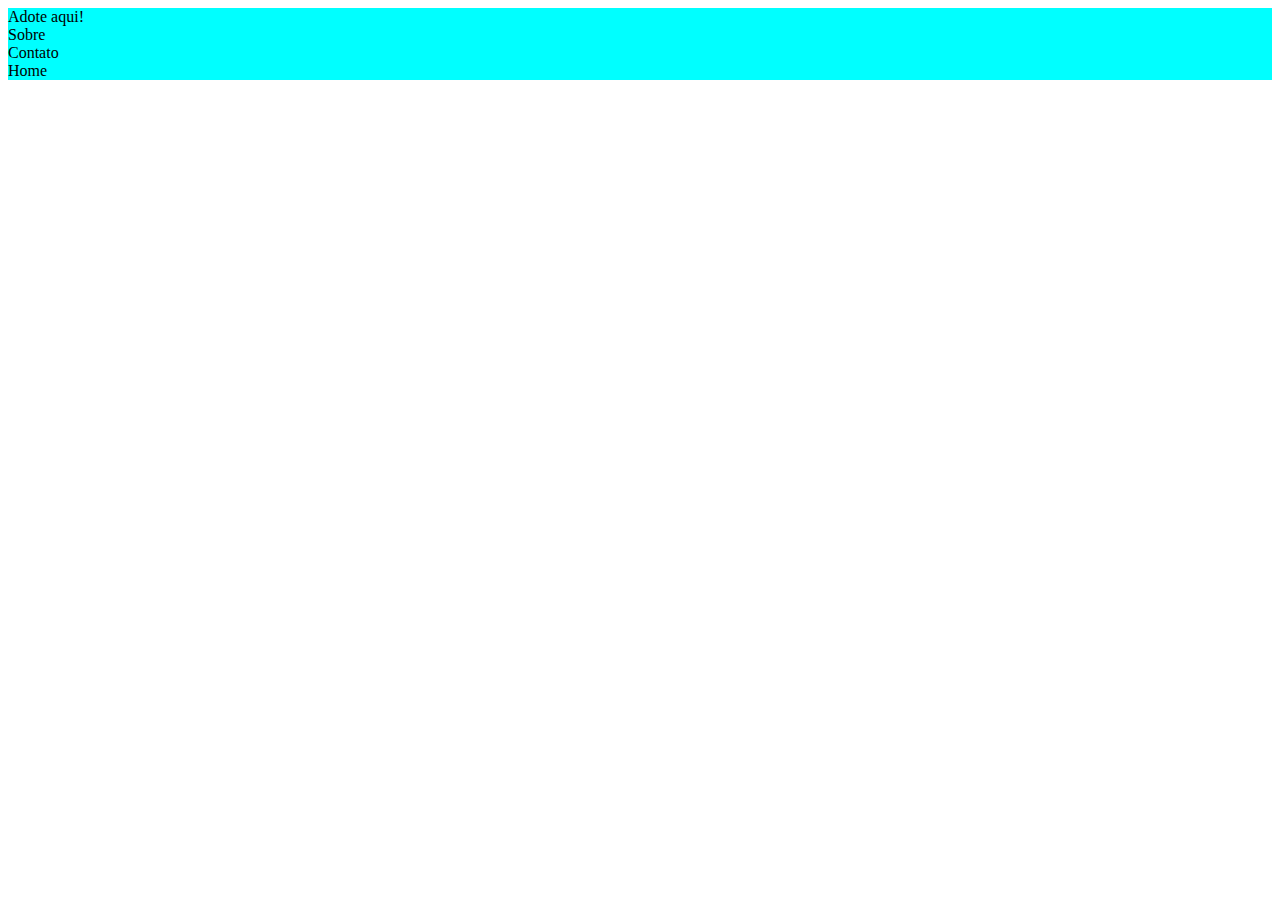
==== adote.html @ 02c7d461 "primeiro envio do projeto" ====
<!DOCTYPE html>
<html lang="pt-BR">
<head>
  <meta charset="UTF-8">
  <meta http-equiv="X-UA-Compatible" content="IE=edge">
  <meta name="viewport" content="width=device-width, initial-scale=1.0">
  <link rel="stylesheet" href="adote.css">
  <title>Adote+Resilia!</title>
</head>
<body>
<div class="flex-container"> 
  <div class="menuprin">Adote aqui! </div>
<div class="menusobre">Sobre</div>
<div class="menucont"> Contato</div>
<div class="menuhome"> Home</div>
</div>
</body>

</html>
---- adote.css ----
.flex-container { 

    background-color: cyan;
}
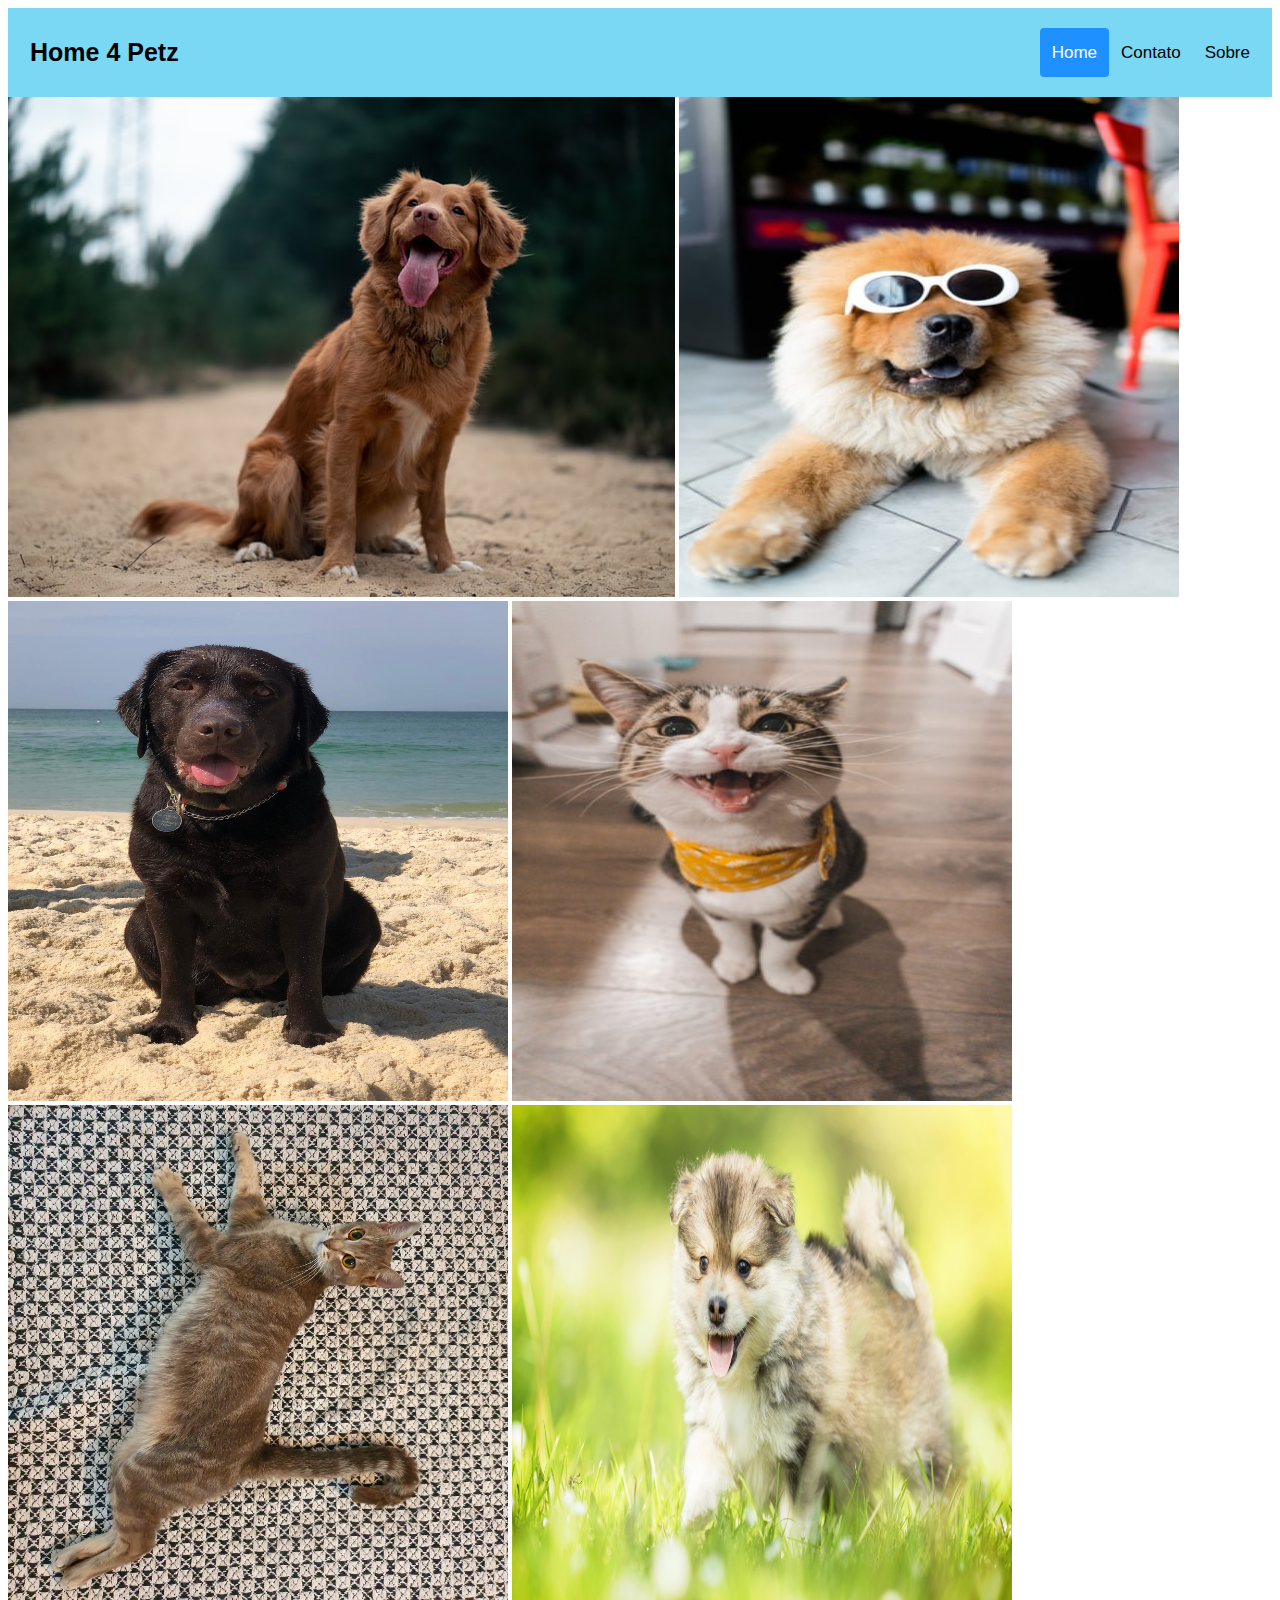
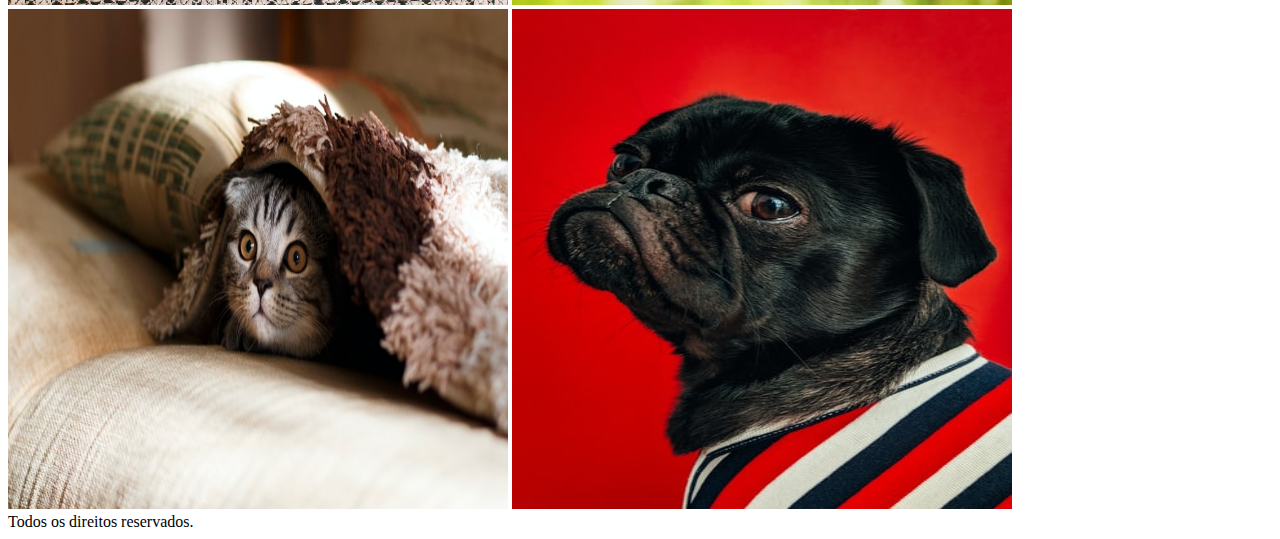
==== commit fe0df776: "atualizacoes e style" ====
--- a/adote.html
+++ b/adote.html
@@ -1,19 +1,35 @@
 <!DOCTYPE html>
 <html lang="pt-BR">
-<head>
-  <meta charset="UTF-8">
-  <meta http-equiv="X-UA-Compatible" content="IE=edge">
-  <meta name="viewport" content="width=device-width, initial-scale=1.0">
-  <link rel="stylesheet" href="adote.css">
-  <title>Adote+Resilia!</title>
-</head>
-<body>
-<div class="flex-container"> 
-  <div class="menuprin">Adote aqui! </div>
-<div class="menusobre">Sobre</div>
-<div class="menucont"> Contato</div>
-<div class="menuhome"> Home</div>
-</div>
-</body>
+  <head>
+    <meta charset="UTF-8" />
+    <meta http-equiv="X-UA-Compatible" content="IE=edge" />
+    <meta name="viewport" content="width=device-width, initial-scale=1.0" />
+    <link rel="stylesheet" href="adote.css" />
+    <title>Adote+Resilia!</title>
+  </head>
+  <body>
+    <div class="header">
+      <a href="#default" class="logo">Home 4 Petz</a>
+      <div class="header-right">
+        <a class="active" href="#home">Home</a>
+        <a href="#contact">Contato</a>
+        <a href="#about">Sobre</a>
+      </div>
+    </div>
 
-</html>+    <section class="galeria">
+      <div class="dogs">
+        <img src="/dog1.jpg" />
+        <img src="/dog2.jpg" height="500px" width="500px" />
+        <img src="/dog3.jpeg" height="500px" width="500px" />
+        <img src="/gato1.jpg" height="500px" width="500px" />
+        <img src="/gato2.jpeg" height="500px" width="500px" />
+        <img src="/doguinho.jpg" height="500px" width="500px" />
+        <img src="/cat3.jpg" height="500px" width="500px" />
+        <img src="/dog4.jpg" height="500px" width="500px" />
+      </div>
+    </section>
+
+    <footer>Todos os direitos reservados.</footer>
+  </body>
+</html>
--- a/adote.css
+++ b/adote.css
@@ -1,4 +1,50 @@
-.flex-container { 
+.header {
+  overflow: hidden;
+  background-color: #7ad8f5;
+  padding: 20px 10px;
+}
 
-    background-color: cyan;
-}+.header a {
+  float: left;
+  color: rgb(0, 0, 0);
+  text-align: center;
+  padding: 12px;
+  text-decoration: none;
+  font-size: 17px;
+  line-height: 25px;
+  border-radius: 4px;
+  font-family: "Segoe UI", Tahoma, Geneva, Verdana, sans-serif;
+}
+
+.header a.logo {
+  font-size: 25px;
+  font-weight: bold;
+}
+
+.header a:hover {
+  background-color: rgb(251, 253, 92);
+  color: black;
+}
+
+.header a.active {
+  background-color: dodgerblue;
+  color: white;
+}
+
+.header-right {
+  float: right;
+}
+
+@media screen and (max-width: 500px) {
+  .header a {
+    float: none;
+    display: block;
+    text-align: left;
+  }
+
+  .header-right {
+    float: none;
+  }
+
+}
+
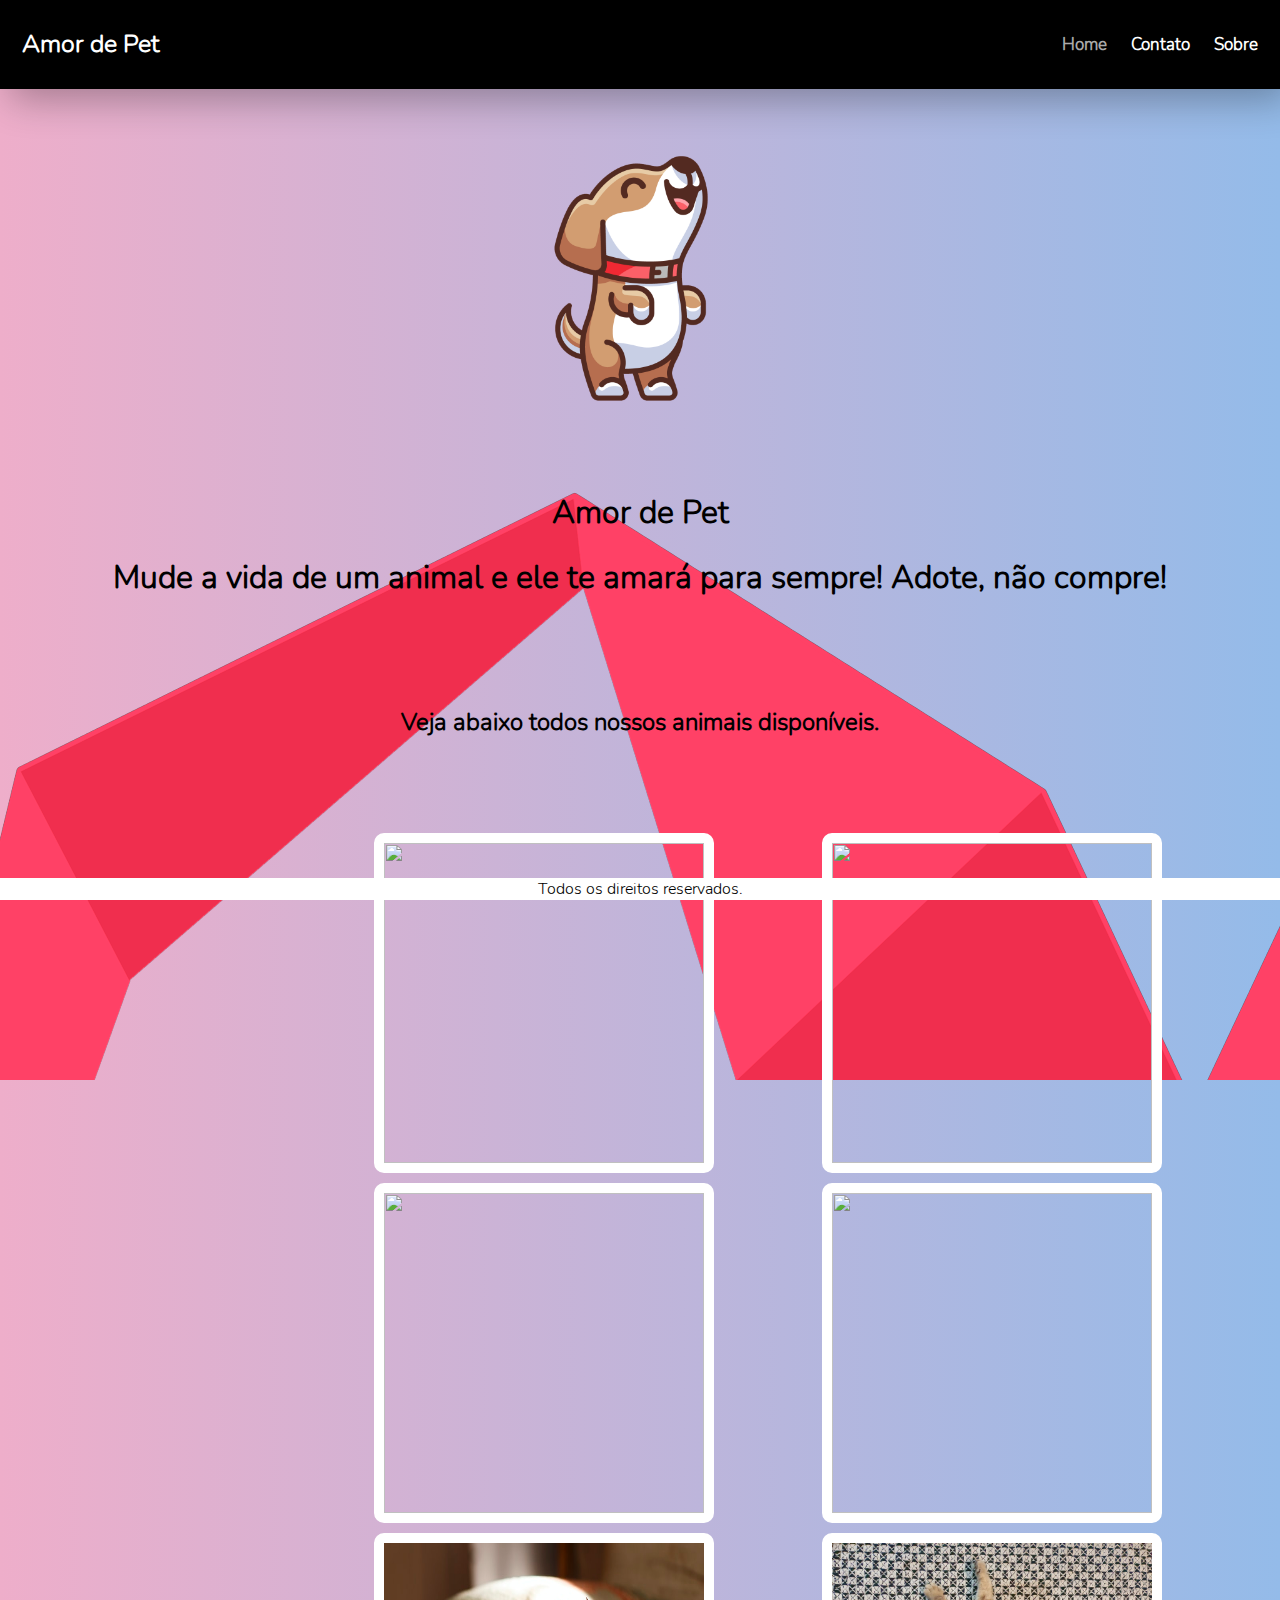
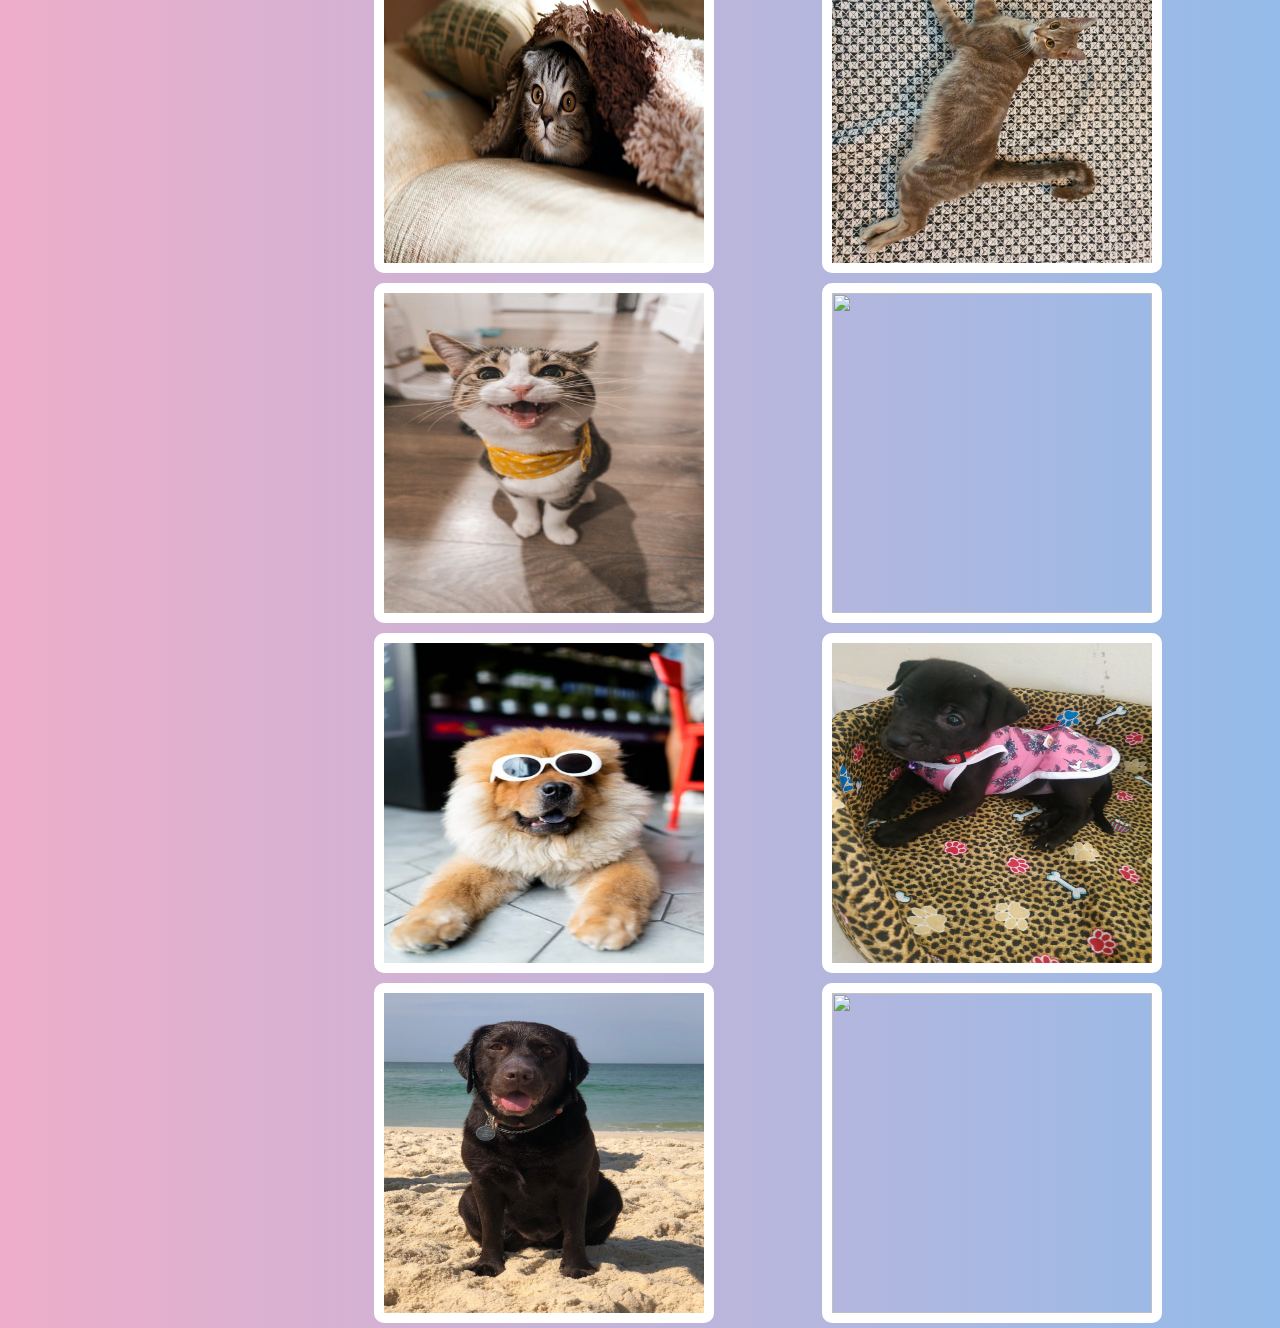
==== commit e802b221: "novas att" ====
--- a/adote.html
+++ b/adote.html
@@ -1,35 +1,165 @@
 <!DOCTYPE html>
 <html lang="pt-BR">
-  <head>
-    <meta charset="UTF-8" />
-    <meta http-equiv="X-UA-Compatible" content="IE=edge" />
-    <meta name="viewport" content="width=device-width, initial-scale=1.0" />
-    <link rel="stylesheet" href="adote.css" />
-    <title>Adote+Resilia!</title>
-  </head>
-  <body>
-    <div class="header">
-      <a href="#default" class="logo">Home 4 Petz</a>
-      <div class="header-right">
-        <a class="active" href="#home">Home</a>
-        <a href="#contact">Contato</a>
-        <a href="#about">Sobre</a>
-      </div>
-    </div>
+<head>
+<meta charset="UTF-8" />
+<meta http-equiv="X-UA-Compatible" content="IE=edge" />
+<meta name="viewport" content="width=device-width, initial-scale=1.0" />
+<link rel="stylesheet" href="adote.css" />
+<title>Amor de Pet</title>
+</head>
+<body> 
+  <div class="shape"> </div>
+<div class="header">
+<a href="#default" class="logo">Amor de Pet</a>
+<div class="header-right">
+<a class="active" href="#home">Home</a>
+<a href="#contact">Contato</a>
+<a href="#about">Sobre</a>
+</div>
+</div>
 
-    <section class="galeria">
-      <div class="dogs">
-        <img src="/dog1.jpg" />
-        <img src="/dog2.jpg" height="500px" width="500px" />
-        <img src="/dog3.jpeg" height="500px" width="500px" />
-        <img src="/gato1.jpg" height="500px" width="500px" />
-        <img src="/gato2.jpeg" height="500px" width="500px" />
-        <img src="/doguinho.jpg" height="500px" width="500px" />
-        <img src="/cat3.jpg" height="500px" width="500px" />
-        <img src="/dog4.jpg" height="500px" width="500px" />
-      </div>
-    </section>
+<div class="texto"> 
+<img src="/dogdog.png" width="500vw">
+<h1> Amor de Pet</h1>
 
-    <footer>Todos os direitos reservados.</footer>
-  </body>
+<h1> Mude a vida de um animal e ele te amará para sempre! Adote, não compre! </h1> <br> <br> <br>
+</div>
+<div class="subtitulo"> 
+<h2> Veja abaixo todos nossos animais disponíveis.</h2>
+</div>
+
+
+<div class="dogs">
+<div class="cachorro">
+<div class="imgContainer">
+<img src="https://instagram.fcgh22-1.fna.fbcdn.net/v/t51.2885-15/e35/s1080x1080/100977706_266803394400826_3587844320284734405_n.jpg?tp=1&_nc_ht=instagram.fcgh22-1.fna.fbcdn.net&_nc_cat=110&_nc_ohc=ct_ItQyxzmoAX9-WjtW&ccb=7-4&oh=7afb569a68bc91fb9bb3dcfed0466c72&oe=6088EA96&_nc_sid=86f79a" alt="" class="fotoCachorro">
+</div>
+<div class="dados">
+<span class="nome">Nome: Kael</span><br>
+<span class="idade">Idade: 2 anos</span><br>
+<span class="regiao">Região: Brooklyn</span>
+</div>
+</div>
+
+<div class="cachorro">
+<div class="imgContainer">
+<img src="https://instagram.fcgh22-1.fna.fbcdn.net/v/t51.2885-15/e35/c0.57.1080.1080a/s320x320/163983487_161074445769714_435438905993078_n.jpg?tp=1&_nc_ht=instagram.fcgh22-1.fna.fbcdn.net&_nc_cat=1&_nc_ohc=EUr_WCkHSy8AX9Dxv6Y&ccb=7-4&oh=5031e160256defe7d59d492501c0722c&oe=6088CC09&_nc_sid=86f79a" alt="" class="fotoCachorro">
+</div>
+<div class="dados">
+<span class="nome">Nome: Juninho</span><br>
+<span class="idade">Idade: 2 meses</span><br>
+<span class="regiao">Região: Vila Mariana</span>
+</div>
+</div>
+
+<div class="cachorro">
+<div class="imgContainer">
+<img src="https://scontent.fcgh22-1.fna.fbcdn.net/v/t1.15752-9/p1080x2048/163293097_3975735765840561_3136802893042866437_n.jpg?_nc_cat=104&ccb=1-3&_nc_sid=ae9488&_nc_eui2=AeE7o3nt60oub4jnzPyVypEqM0_7MukRiAozT_sy6RGICjxwkk-mymyxDnAvfiAQ2Dd2AmLFI7iiCx-pY7vZ3M12&_nc_ohc=cu-R0hwP4rEAX_TO0vg&_nc_ht=scontent.fcgh22-1.fna&tp=6&oh=12168ee0db03a6a62019403df863e3c4&oe=6083D141" alt="" class="fotoCachorro">
+</div>
+<div class="dados">
+<span class="nome">Nome: Billy</span><br>
+<span class="idade">Idade: 3 meses</span><br>
+<span class="regiao">Região: Brooklyn</span>
+</div>
+</div>
+
+<div class="cachorro">
+<div class="imgContainer">
+<img src="https://instagram.fcgh22-1.fna.fbcdn.net/v/t51.2885-15/e35/66865468_141075037102554_1334070897389218769_n.jpg?tp=1&_nc_ht=instagram.fcgh22-1.fna.fbcdn.net&_nc_cat=106&_nc_ohc=0SLSJVIjMD4AX-trt1A&ccb=7-4&oh=df32c8578e2df1f1ad25e61a44c66d1c&oe=60863242&_nc_sid=83d603" alt="" class="fotoCachorro">
+</div>
+<div class="dados">
+<span class="nome">Nome: Lina</span><br>
+<span class="idade">Idade: 2 anos</span><br>
+<span class="regiao">Região: Brooklyn</span>
+</div>
+</div>
+
+<div class="cachorro">
+<div class="imgContainer">
+<img src="/cat3.jpg"  alt="" class="fotoCachorro">
+</div>
+<div class="dados">
+<span class="nome">Nome: Fausto</span><br>
+<span class="idade">Idade: 3 anos</span><br>
+<span class="regiao">Região: Moema</span>
+</div>
+</div>
+<div class="cachorro">
+<div class="imgContainer">
+<img src="/gato2.jpeg" alt="" class="fotoCachorro">
+</div>
+<div class="dados">
+<span class="nome">Nome: Morgana</span><br>
+<span class="idade">Idade: 6 meses</span><br>
+<span class="regiao">Região: Santo Amaro</span>
+</div>
+</div>
+<div class="cachorro">
+<div class="imgContainer">
+<img src="/gato1.jpg" alt="" class="fotoCachorro">
+</div>
+<div class="dados">
+<span class="nome">Nome: Marie</span><br>
+<span class="idade">Idade: 1 ano</span><br>
+<span class="regiao">Região: Guarujá</span>
+</div>
+</div>  
+
+<div class="cachorro">
+<div class="imgContainer">
+<img src=https://instagram.fcgh9-1.fna.fbcdn.net/v/t51.2885-15/e35/72762587_2318298021818305_1290065089326059396_n.jpg?tp=1&_nc_ht=instagram.fcgh9-1.fna.fbcdn.net&_nc_cat=101&_nc_ohc=pQFzdhb89aMAX9HDqZF&ccb=7-4&oh=f6d0ab4644b425c27b4d1429b26b5dd3&oe=608701F9&_nc_sid=83d603 alt="" class="fotoCachorro">
+</div>
+<div class="dados">
+<span class="nome">Nome: Bjorn</span><br>
+<span class="idade">Idade: 4 anos</span><br>
+<span class="regiao">Região: São Bernardo</span>
+</div>
+</div>
+<div class="cachorro">
+<div class="imgContainer">
+<img src="/dog2.jpg" alt="" class="fotoCachorro">
+</div>
+<div class="dados">
+<span class="nome">Nome: Dory</span><br>
+<span class="idade">Idade: 5 anos</span><br>
+<span class="regiao">Região: Rio de Janeiro</span>
+</div>
+</div>
+<div class="cachorro">
+<div class="imgContainer">
+<img src="/maya.jpg" alt="" class="fotoCachorro">
+</div>
+<div class="dados">
+<span class="nome">Nome: Maya</span><br>
+<span class="idade">Idade: 7 meses</span><br>
+<span class="regiao">Região: Jacarepaguá</span>
+</div>
+</div>
+<div class="cachorro">
+<div class="imgContainer">
+<img src="/dog3.jpeg" alt="" class="fotoCachorro">
+</div>
+<div class="dados">
+<span class="nome">Nome: Meg</span><br>
+<span class="idade">Idade: 9 meses</span><br>
+<span class="regiao">Região: Niterói</span>
+</div>
+</div>
+
+<div class="cachorro">
+<div class="imgContainer">
+<img src="https://i.pinimg.com/474x/ab/c9/f4/abc9f49b9262c0f84cbe3ef1037b644b.jpg" alt="" class="fotoCachorro">
+</div>
+<div class="dados">
+<span class="nome">Nome: Tita</span><br>
+<span class="idade">Idade: 1 ano</span><br>
+<span class="regiao">Região: Vila Mariana</span>
+</div>
+</div>
+</div>
+
+
+</body>
+<footer>Todos os direitos reservados.</footer>
+</body>
 </html>
--- a/adote.css
+++ b/adote.css
@@ -1,38 +1,49 @@
+:root { 
+  --rosabg: #fec2c5;
+  --azulbb:#CDD6F2;
+}
+
 .header {
   overflow: hidden;
-  background-color: #7ad8f5;
+  background-color: rgb(0, 0, 0);
   padding: 20px 10px;
+    -webkit-box-shadow: 10px 10px 38px 0px rgba(0,0,0,0.3);
+-moz-box-shadow: 10px 10px 38px 0px rgba(0,0,0,0.3);
+box-shadow: 10px 10px 38px 0px rgba(0,0,0,0.3);
 }
+
 
 .header a {
   float: left;
-  color: rgb(0, 0, 0);
+  color: rgb(255, 255, 255);
   text-align: center;
   padding: 12px;
   text-decoration: none;
   font-size: 17px;
   line-height: 25px;
   border-radius: 4px;
-  font-family: "Segoe UI", Tahoma, Geneva, Verdana, sans-serif;
+  font-family: Nunito;
 }
 
 .header a.logo {
   font-size: 25px;
   font-weight: bold;
+  font-family: Nunito;
 }
 
 .header a:hover {
-  background-color: rgb(251, 253, 92);
-  color: black;
+  background-color: #FFF;
+  color: rgb(189, 185, 185);
 }
 
 .header a.active {
-  background-color: dodgerblue;
-  color: white;
+  background-color: rgb 254, 194, 197;
+  color: rgb(170, 170, 170);
 }
 
 .header-right {
   float: right;
+  font-weight: bolder;
 }
 
 @media screen and (max-width: 500px) {
@@ -45,6 +56,125 @@
   .header-right {
     float: none;
   }
+}
+
+.dogs {
+  margin-top: 70px;
+  width: 70%;
+  display: flex;
+  justify-content: space-around;
+  flex-wrap: wrap;
+  align-items: center;
+  margin-left: 320px;
+}
+
+.cachorro {
+  overflow: hidden;
+  width: 320px;
+  height: 320px;
+  top: 50px;
+  margin: 5px;
+  border: 10px solid #FFF;
+  border-radius: 10px;
+}
+
+.dados > span {
+  position: relative;
+  top: -110px;
+  left: -310px;
+  transition: left 1s ease;
+}
+
+.dados > span {
+  color: white;
+  font-size: 26px;
+  font-weight: bold;
+  text-shadow: 0px 0px 7px rgba(0, 0, 0, 1);
+}
+@font-face {
+  font-family: Nunito;
+  src: url(/Nunito-Light.ttf);
+}
+
+* {
+  font-family: Nunito;
+}
+.cachorro:hover > .dados > span {
+  visibility: visible;
+  left: 5px;
+}
+
+.fotoCachorro {
+  width: 320px;
+  height: 320px;
+}
+.imgContainer {
+  display: flex;
+  justify-content: center;
+  align-items: center;
+  width: 320px;
+  height: 320px;
+}
+
+.fotoCachorro {
+  transition: transform 10s ease;
+}
+
+.cachorro:hover > .imgContainer > .fotoCachorro {
+  transform: rotateZ(10deg) scale(1.4, 1.4);
+}
+
+.dados > .nome {
+  transition: left 0.8s ease;
+}
+
+.dados > .idade {
+  transition: left 0.7s ease;
+}
+.dados > .regiao {
+  transition: left 0.6s ease;
+}
+
+.texto { 
+text-align: center;
+justify-content:space-around
+}
+
+.subtitulo { 
+display: flex;
+text-align: center;
+justify-content: center;
+}
+
+body { 
+  background: rgb(238,174,202);
+  background: linear-gradient(90deg, rgba(238,174,202,1) 0%, rgba(148,187,233,1) 100%);
+  margin: 0px;
+  
+}
+
+h1 { 
+font-weight:bold
 
 }
 
+footer {
+  position: fixed;
+  left: 0;
+  bottom: 0;
+  width: 100%;
+  background-color: #FFF;
+  color: rgb(0, 0, 0);
+  text-align: center;
+  }
+
+  .shape { 
+  background-image: url("/shape.png");
+  width: 1920px;
+  height: 1080px;
+  position: absolute;
+  transform: rotate(0deg);
+  top: 0px; 
+  left: 0px;
+  z-index: -5;
+  }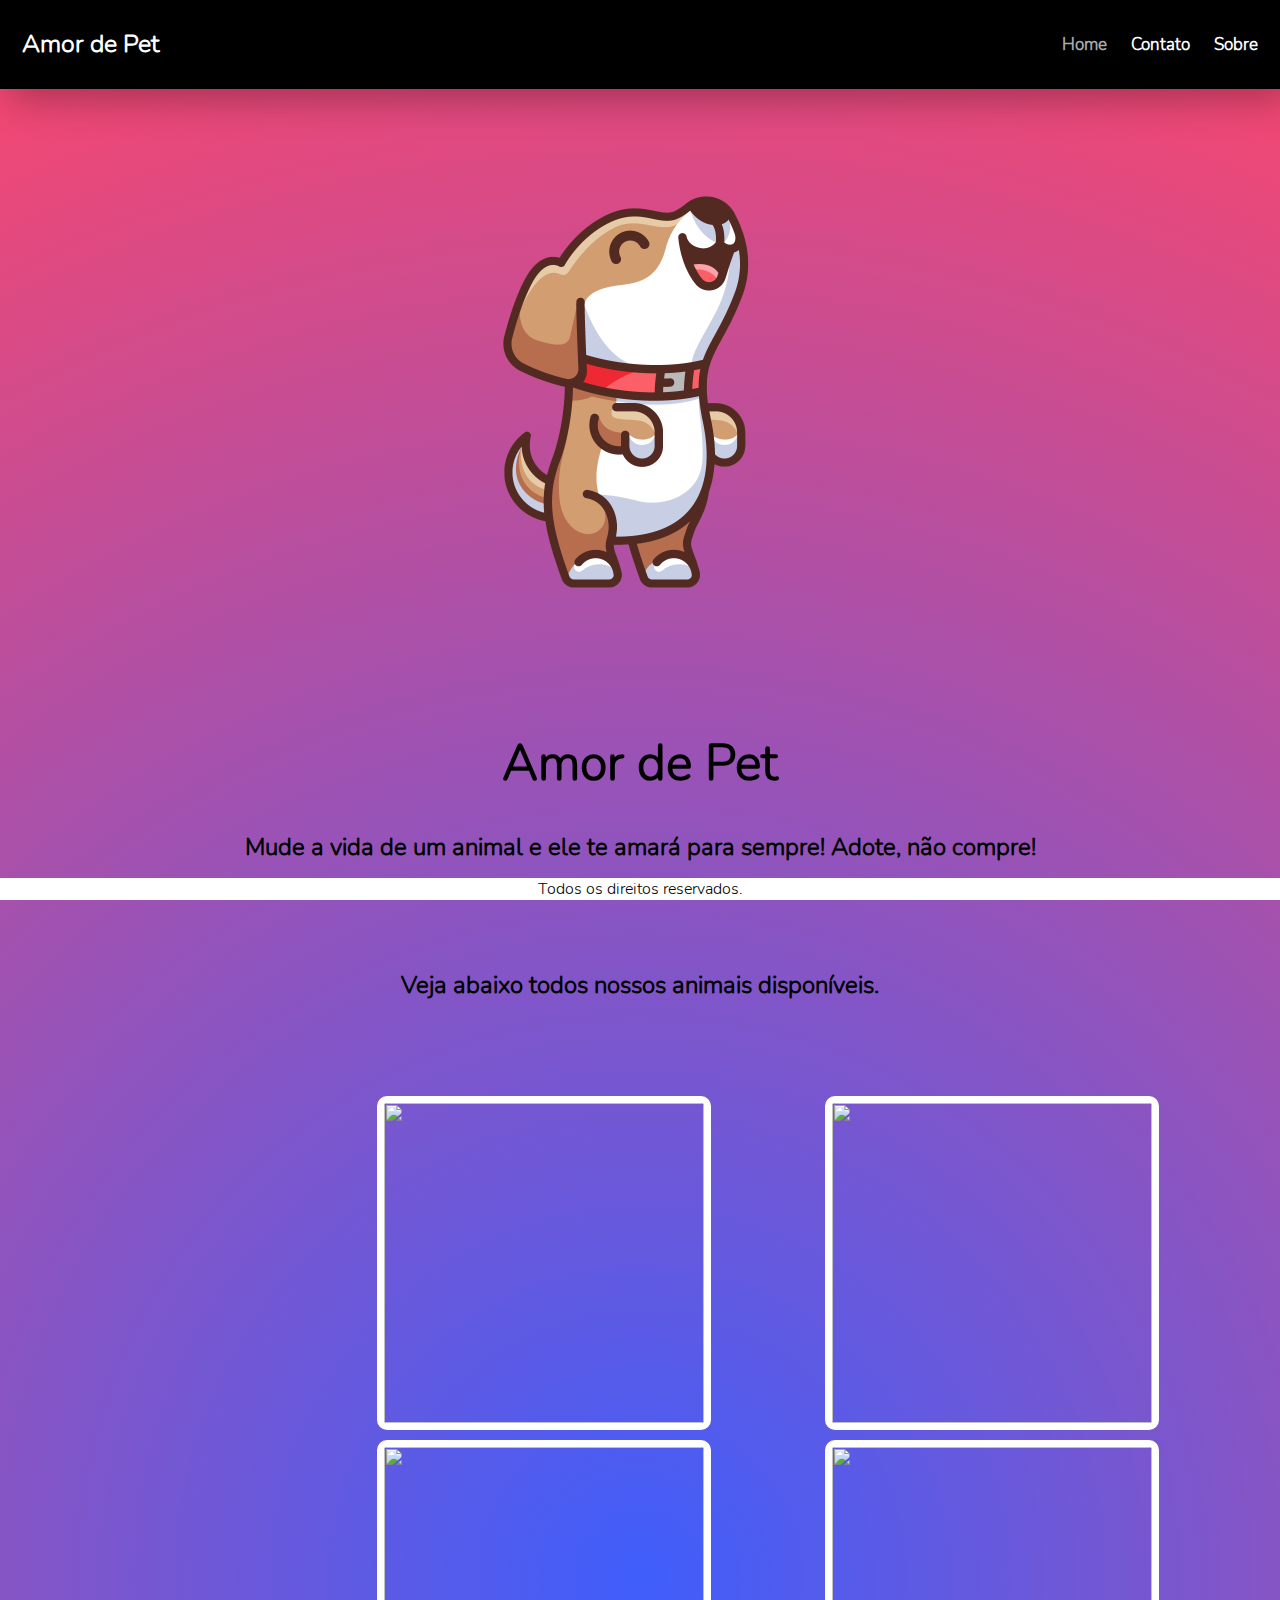
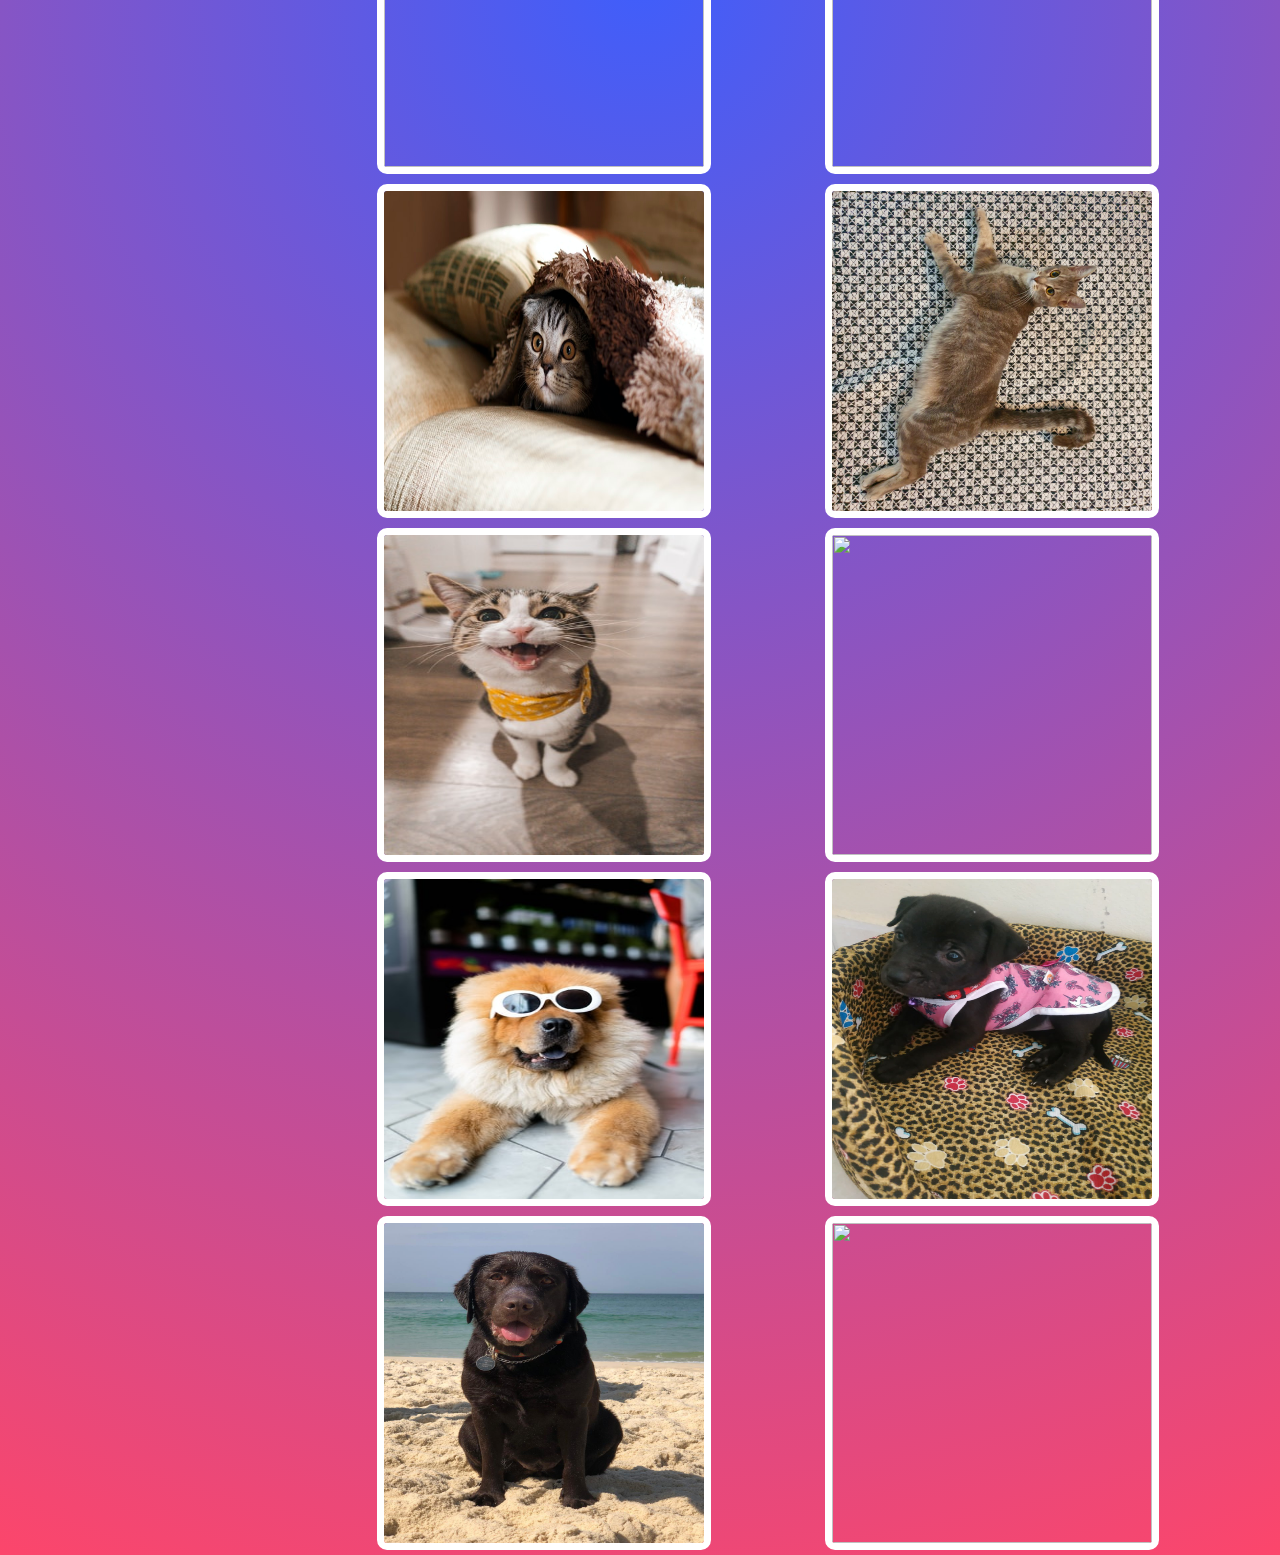
==== commit 0b5f018a: "last update" ====
--- a/adote.html
+++ b/adote.html
@@ -8,7 +8,6 @@
 <title>Amor de Pet</title>
 </head>
 <body> 
-  <div class="shape"> </div>
 <div class="header">
 <a href="#default" class="logo">Amor de Pet</a>
 <div class="header-right">
@@ -17,12 +16,10 @@
 <a href="#about">Sobre</a>
 </div>
 </div>
-
 <div class="texto"> 
-<img src="/dogdog.png" width="500vw">
+<img src="/dogdog.png" width="800vw"> 
 <h1> Amor de Pet</h1>
-
-<h1> Mude a vida de um animal e ele te amará para sempre! Adote, não compre! </h1> <br> <br> <br>
+<h2> Mude a vida de um animal e ele te amará para sempre! Adote, não compre! </h2> <br> <br> <br>
 </div>
 <div class="subtitulo"> 
 <h2> Veja abaixo todos nossos animais disponíveis.</h2>
--- a/adote.css
+++ b/adote.css
@@ -7,7 +7,7 @@
   overflow: hidden;
   background-color: rgb(0, 0, 0);
   padding: 20px 10px;
-    -webkit-box-shadow: 10px 10px 38px 0px rgba(0,0,0,0.3);
+  -webkit-box-shadow: 10px 10px 38px 0px rgba(0,0,0,0.3);
 -moz-box-shadow: 10px 10px 38px 0px rgba(0,0,0,0.3);
 box-shadow: 10px 10px 38px 0px rgba(0,0,0,0.3);
 }
@@ -74,7 +74,7 @@
   height: 320px;
   top: 50px;
   margin: 5px;
-  border: 10px solid #FFF;
+  border: 7px solid #FFF;
   border-radius: 10px;
 }
 
@@ -137,7 +137,8 @@
 
 .texto { 
 text-align: center;
-justify-content:space-around
+justify-content:space-around;
+flex-direction: column;
 }
 
 .subtitulo { 
@@ -147,14 +148,16 @@
 }
 
 body { 
-  background: rgb(238,174,202);
-  background: linear-gradient(90deg, rgba(238,174,202,1) 0%, rgba(148,187,233,1) 100%);
+  background: rgb(63,94,251);
+background: radial-gradient(circle, rgba(63,94,251,1) 0%, rgba(252,70,107,1) 100%);
   margin: 0px;
   
 }
 
 h1 { 
-font-weight:bold
+font-weight:bold;
+font-size: 50px;
+text-align: center;
 
 }
 
@@ -168,13 +171,3 @@
   text-align: center;
   }
 
-  .shape { 
-  background-image: url("/shape.png");
-  width: 1920px;
-  height: 1080px;
-  position: absolute;
-  transform: rotate(0deg);
-  top: 0px; 
-  left: 0px;
-  z-index: -5;
-  }